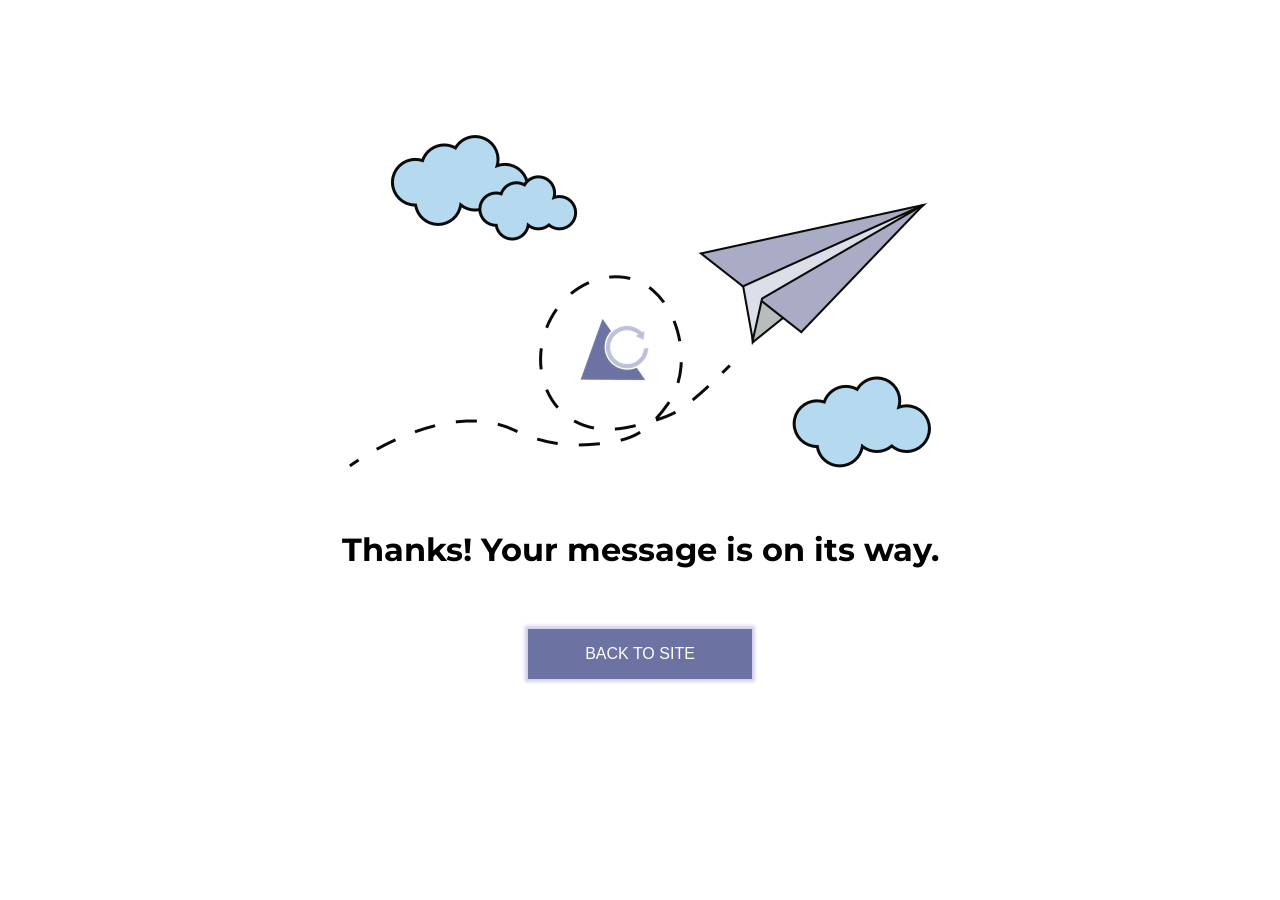
==== thanks.html @ b472bec2 "folder change" ====
<!DOCTYPE html>
<head>
<link rel="stylesheet" href="css/thanks.css">
<body>

<div class="graphic"><img src="img/thanks.png"></div>
<div class="thanks">
<h1>Thanks! Your message is on its way.</h1>
</div>
<div class="thx-btn"><a href="#">BACK TO SITE</a></div>

</body>
</head>
---- css/thanks.css ----
@import url('https://fonts.googleapis.com/css?family=Libre+Baskerville|Montserrat');

.thx-btn {
    color: #fff;
    background-color: #6c73a2;
    box-shadow: 0 0 0.2em 0.2em rgba(94,96,186,.3);
    display:block;
    padding: 1em 3em;
    font-size: 1em;
    width: 8rem;
    text-align:center;
    margin: 0 auto;
}

.thx-btn:active, .thx-btn:focus, .thx-btn:hover {
    color: #fff;
    background-color: #8283c9;
}

h1 {
  font-family: 'Montserrat', sans-serif;
  text-align:center;
  margin: 60px;
}

.graphic {
  padding-top: 10%;
  display: flex;
  align-items: center;
  justify-content: center;
}

a {
  color: #fff;
  text-decoration: none;
  cursor: auto;
  font-family: 'Lato', sans-serif;
}

img {
  max-width: 100%;
}
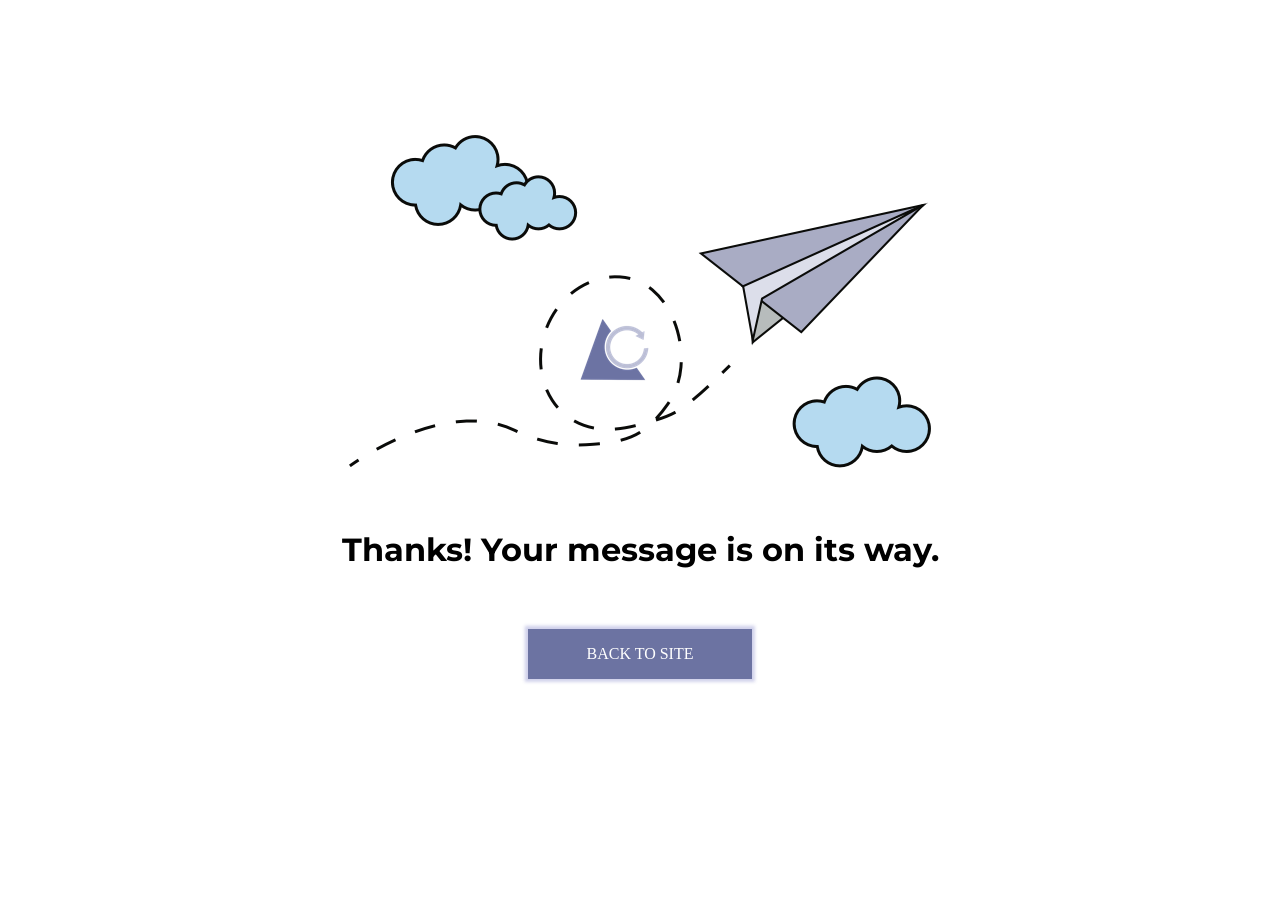
==== commit 312c3662: "update" ====
--- a/thanks.html
+++ b/thanks.html
@@ -3,11 +3,11 @@
 <link rel="stylesheet" href="css/thanks.css">
 <body>
 
-<div class="graphic"><img src="img/thanks.png"></div>
+<div class="graphic img-responsive"><img src="img/thanks.png"></div>
 <div class="thanks">
 <h1>Thanks! Your message is on its way.</h1>
 </div>
-<div class="thx-btn"><a href="#">BACK TO SITE</a></div>
+<div class="thx-btn"><a href="https://loreleic.github.io/">BACK TO SITE</a></div>
 
 </body>
 </head>
--- a/css/thanks.css
+++ b/css/thanks.css
@@ -1,4 +1,4 @@
-@import url('https://fonts.googleapis.com/css?family=Libre+Baskerville|Montserrat');
+@import url('https://fonts.googleapis.com/css?family=Montserrat');
 
 .thx-btn {
     color: #fff;
@@ -34,7 +34,6 @@
   color: #fff;
   text-decoration: none;
   cursor: auto;
-  font-family: 'Lato', sans-serif;
 }
 
 img {
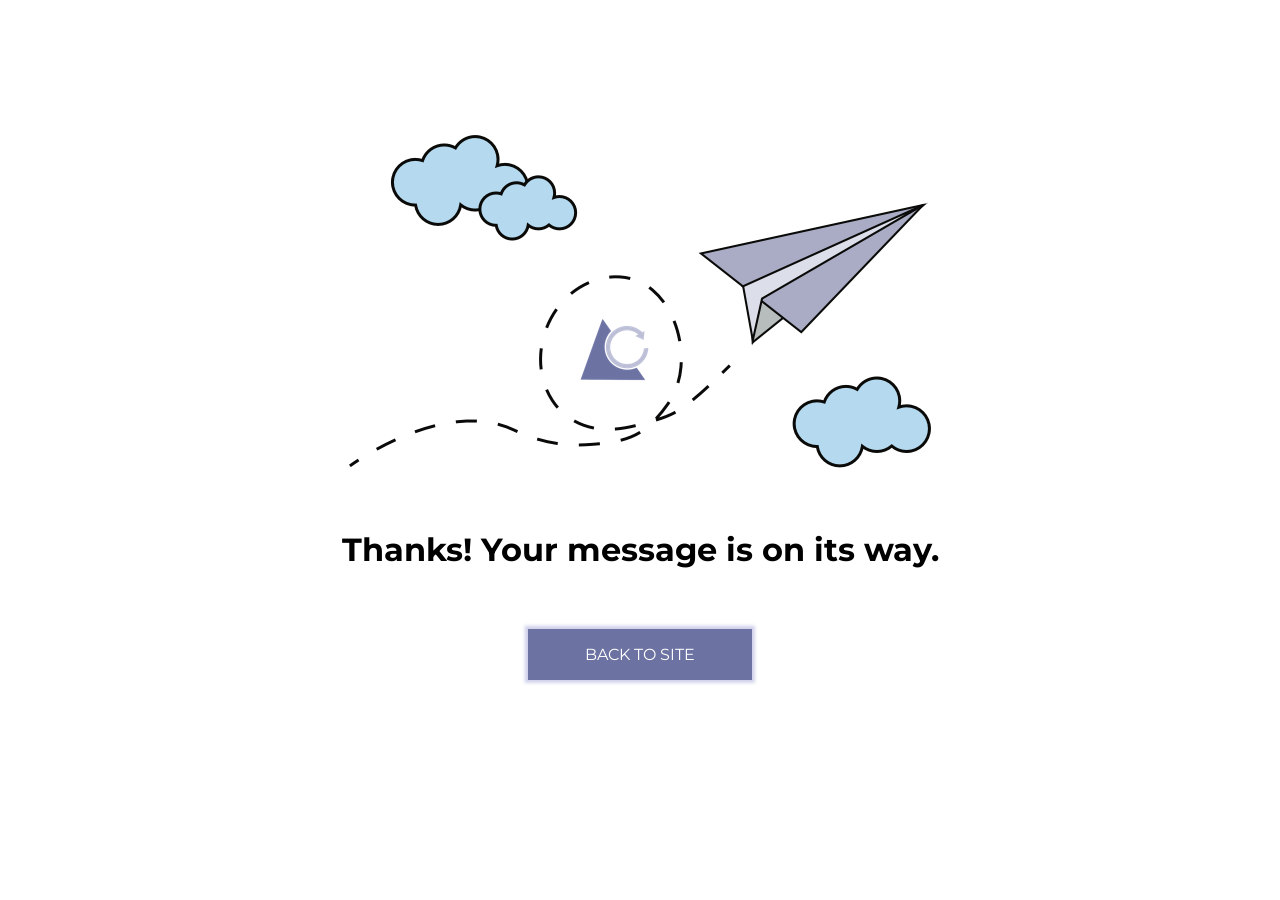
==== commit ad9db2a5: "update" ====
--- a/thanks.html
+++ b/thanks.html
@@ -1,9 +1,10 @@
 <!DOCTYPE html>
 <head>
 <link rel="stylesheet" href="css/thanks.css">
+<title>Lorelei Cretu | Thank you!</title>
 <body>
 
-<div class="graphic img-responsive"><img src="img/thanks.png"></div>
+<div class="graphic"><img src="img/thanks.png"></div>
 <div class="thanks">
 <h1>Thanks! Your message is on its way.</h1>
 </div>
--- a/css/thanks.css
+++ b/css/thanks.css
@@ -10,6 +10,7 @@
     width: 8rem;
     text-align:center;
     margin: 0 auto;
+    font-family: 'Montserrat', sans-serif;
 }
 
 .thx-btn:active, .thx-btn:focus, .thx-btn:hover {
@@ -39,3 +40,25 @@
 img {
   max-width: 100%;
 }
+
+/*--------------------------------------------------
+	Responsive design
+---------------------------------------------------*/
+@media screen and (max-width: 787px) {
+  .graphic {
+    padding-top: 25%;
+}
+    img {
+      max-width: 90%;
+    }
+}
+
+@media screen and (max-width: 480px) {
+  .graphic {
+    padding-top: 40%;}
+
+    img {
+      max-width: 80%;
+    }
+
+}
